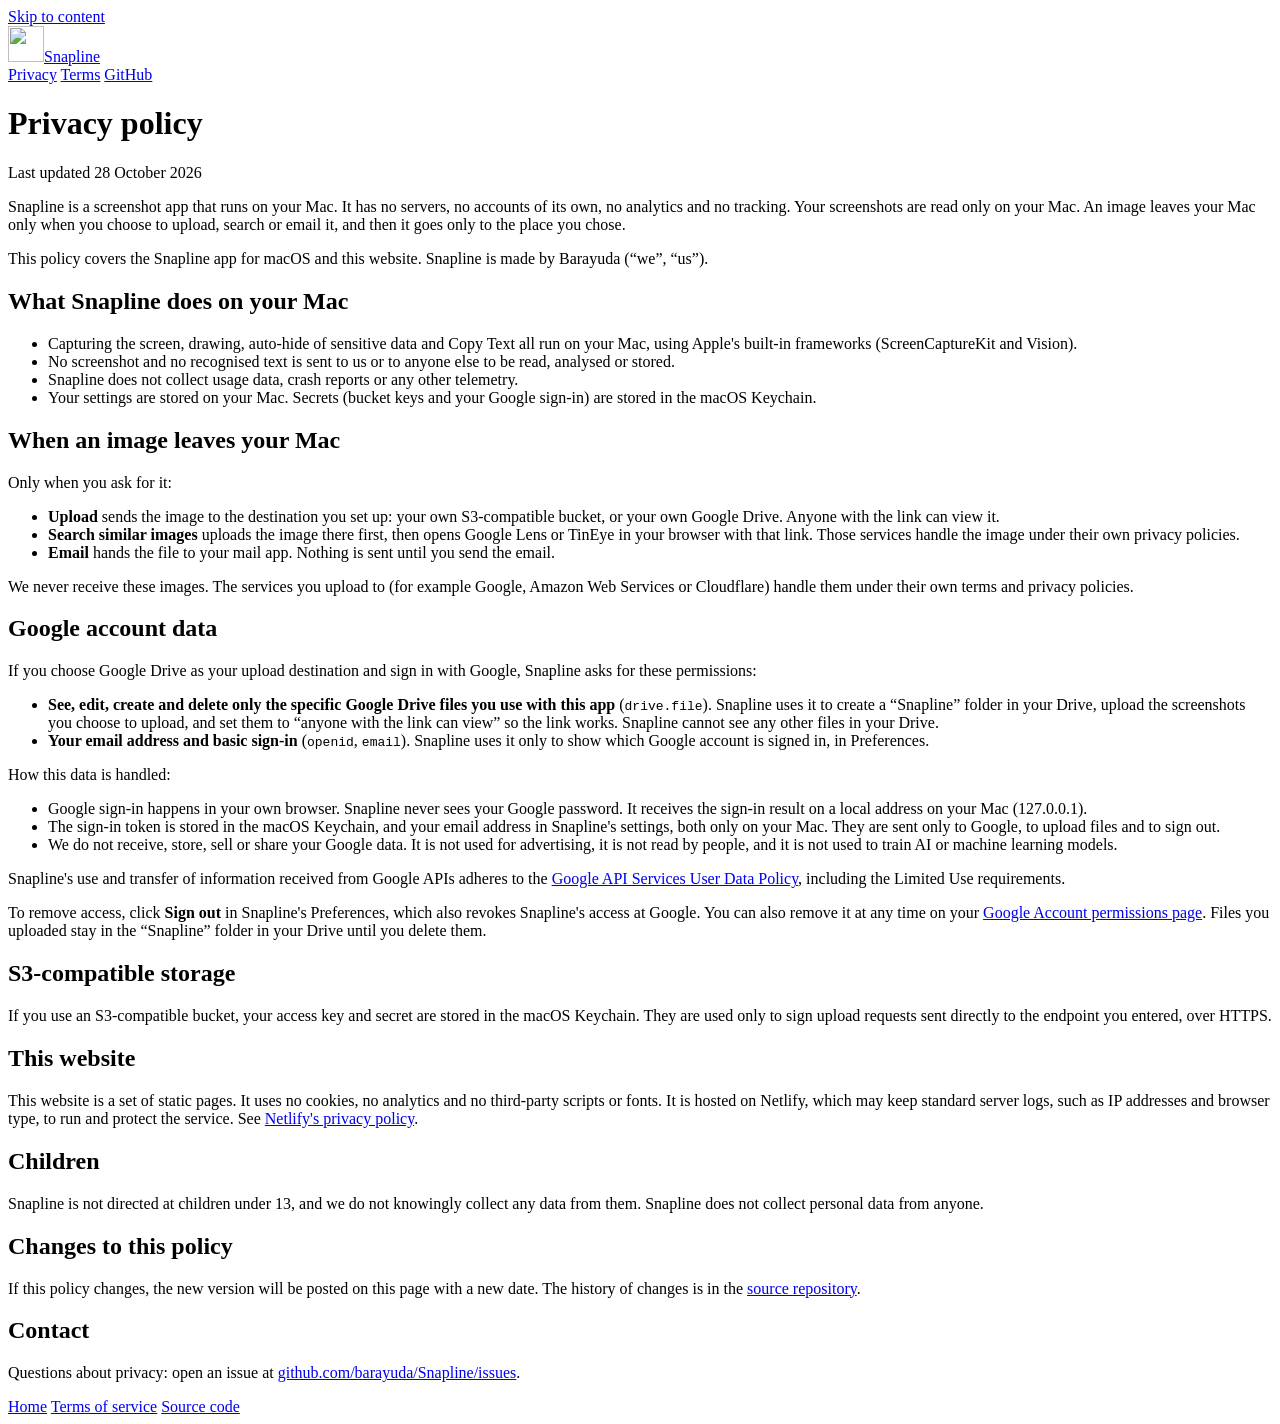
==== site/privacy/index.html @ 1e271ca5 "Add website with privacy policy and terms for Netlify Static pages for snapline.barayuda.web.id: a h" ====
<!doctype html>
<html lang="en">
<head>
  <meta charset="utf-8">
  <meta name="viewport" content="width=device-width, initial-scale=1">
  <title>Snapline privacy policy</title>
  <meta name="description" content="How Snapline handles your screenshots, your Google account data and your keys.">
  <link rel="canonical" href="https://snapline.barayuda.web.id/privacy/">
  <link rel="icon" href="/assets/favicon-64.png" type="image/png">
  <link rel="apple-touch-icon" href="/assets/apple-touch-icon.png">
  <meta name="theme-color" content="#f6f5fb">
  <link rel="stylesheet" href="/styles.css">
</head>
<body>
  <a class="skip" href="#main">Skip to content</a>

  <header class="site-header">
    <div class="wrap">
      <a class="brand" href="/"><img src="/assets/icon-256.png" alt="" width="36" height="36">Snapline</a>
      <nav class="site-nav" aria-label="Site">
        <a href="/privacy/" aria-current="page">Privacy</a>
        <a href="/terms/">Terms</a>
        <a href="https://github.com/barayuda/Snapline">GitHub</a>
      </nav>
    </div>
  </header>

  <main id="main" class="doc">
    <div class="wrap">
      <h1>Privacy policy</h1>
      <p class="updated">Last updated 28 October 2026</p>

      <div class="summary">
        <p>Snapline is a screenshot app that runs on your Mac. It has no servers, no accounts of its own, no analytics and no tracking. Your screenshots are read only on your Mac. An image leaves your Mac only when you choose to upload, search or email it, and then it goes only to the place you chose.</p>
      </div>

      <p>This policy covers the Snapline app for macOS and this website. Snapline is made by Barayuda (“we”, “us”).</p>

      <h2>What Snapline does on your Mac</h2>
      <ul>
        <li>Capturing the screen, drawing, auto-hide of sensitive data and Copy Text all run on your Mac, using Apple's built-in frameworks (ScreenCaptureKit and Vision).</li>
        <li>No screenshot and no recognised text is sent to us or to anyone else to be read, analysed or stored.</li>
        <li>Snapline does not collect usage data, crash reports or any other telemetry.</li>
        <li>Your settings are stored on your Mac. Secrets (bucket keys and your Google sign-in) are stored in the macOS Keychain.</li>
      </ul>

      <h2>When an image leaves your Mac</h2>
      <p>Only when you ask for it:</p>
      <ul>
        <li><strong>Upload</strong> sends the image to the destination you set up: your own S3-compatible bucket, or your own Google Drive. Anyone with the link can view it.</li>
        <li><strong>Search similar images</strong> uploads the image there first, then opens Google Lens or TinEye in your browser with that link. Those services handle the image under their own privacy policies.</li>
        <li><strong>Email</strong> hands the file to your mail app. Nothing is sent until you send the email.</li>
      </ul>
      <p>We never receive these images. The services you upload to (for example Google, Amazon Web Services or Cloudflare) handle them under their own terms and privacy policies.</p>

      <h2>Google account data</h2>
      <p>If you choose Google Drive as your upload destination and sign in with Google, Snapline asks for these permissions:</p>
      <ul>
        <li><strong>See, edit, create and delete only the specific Google Drive files you use with this app</strong> (<code>drive.file</code>). Snapline uses it to create a “Snapline” folder in your Drive, upload the screenshots you choose to upload, and set them to “anyone with the link can view” so the link works. Snapline cannot see any other files in your Drive.</li>
        <li><strong>Your email address and basic sign-in</strong> (<code>openid</code>, <code>email</code>). Snapline uses it only to show which Google account is signed in, in Preferences.</li>
      </ul>
      <p>How this data is handled:</p>
      <ul>
        <li>Google sign-in happens in your own browser. Snapline never sees your Google password. It receives the sign-in result on a local address on your Mac (127.0.0.1).</li>
        <li>The sign-in token is stored in the macOS Keychain, and your email address in Snapline's settings, both only on your Mac. They are sent only to Google, to upload files and to sign out.</li>
        <li>We do not receive, store, sell or share your Google data. It is not used for advertising, it is not read by people, and it is not used to train AI or machine learning models.</li>
      </ul>
      <p>Snapline's use and transfer of information received from Google APIs adheres to the <a href="https://developers.google.com/terms/api-services-user-data-policy">Google API Services User Data Policy</a>, including the Limited Use requirements.</p>
      <p>To remove access, click <strong>Sign out</strong> in Snapline's Preferences, which also revokes Snapline's access at Google. You can also remove it at any time on your <a href="https://myaccount.google.com/permissions">Google Account permissions page</a>. Files you uploaded stay in the “Snapline” folder in your Drive until you delete them.</p>

      <h2>S3-compatible storage</h2>
      <p>If you use an S3-compatible bucket, your access key and secret are stored in the macOS Keychain. They are used only to sign upload requests sent directly to the endpoint you entered, over HTTPS.</p>

      <h2>This website</h2>
      <p>This website is a set of static pages. It uses no cookies, no analytics and no third-party scripts or fonts. It is hosted on Netlify, which may keep standard server logs, such as IP addresses and browser type, to run and protect the service. See <a href="https://www.netlify.com/privacy/">Netlify's privacy policy</a>.</p>

      <h2>Children</h2>
      <p>Snapline is not directed at children under 13, and we do not knowingly collect any data from them. Snapline does not collect personal data from anyone.</p>

      <h2>Changes to this policy</h2>
      <p>If this policy changes, the new version will be posted on this page with a new date. The history of changes is in the <a href="https://github.com/barayuda/Snapline">source repository</a>.</p>

      <h2>Contact</h2>
      <p>Questions about privacy: open an issue at <a href="https://github.com/barayuda/Snapline/issues">github.com/barayuda/Snapline/issues</a>.</p>
    </div>
  </main>

  <footer class="site-footer">
    <div class="wrap">
      <nav aria-label="Footer">
        <a href="/">Home</a>
        <a href="/terms/">Terms of service</a>
        <a href="https://github.com/barayuda/Snapline">Source code</a>
      </nav>
    </div>
  </footer>
</body>
</html>
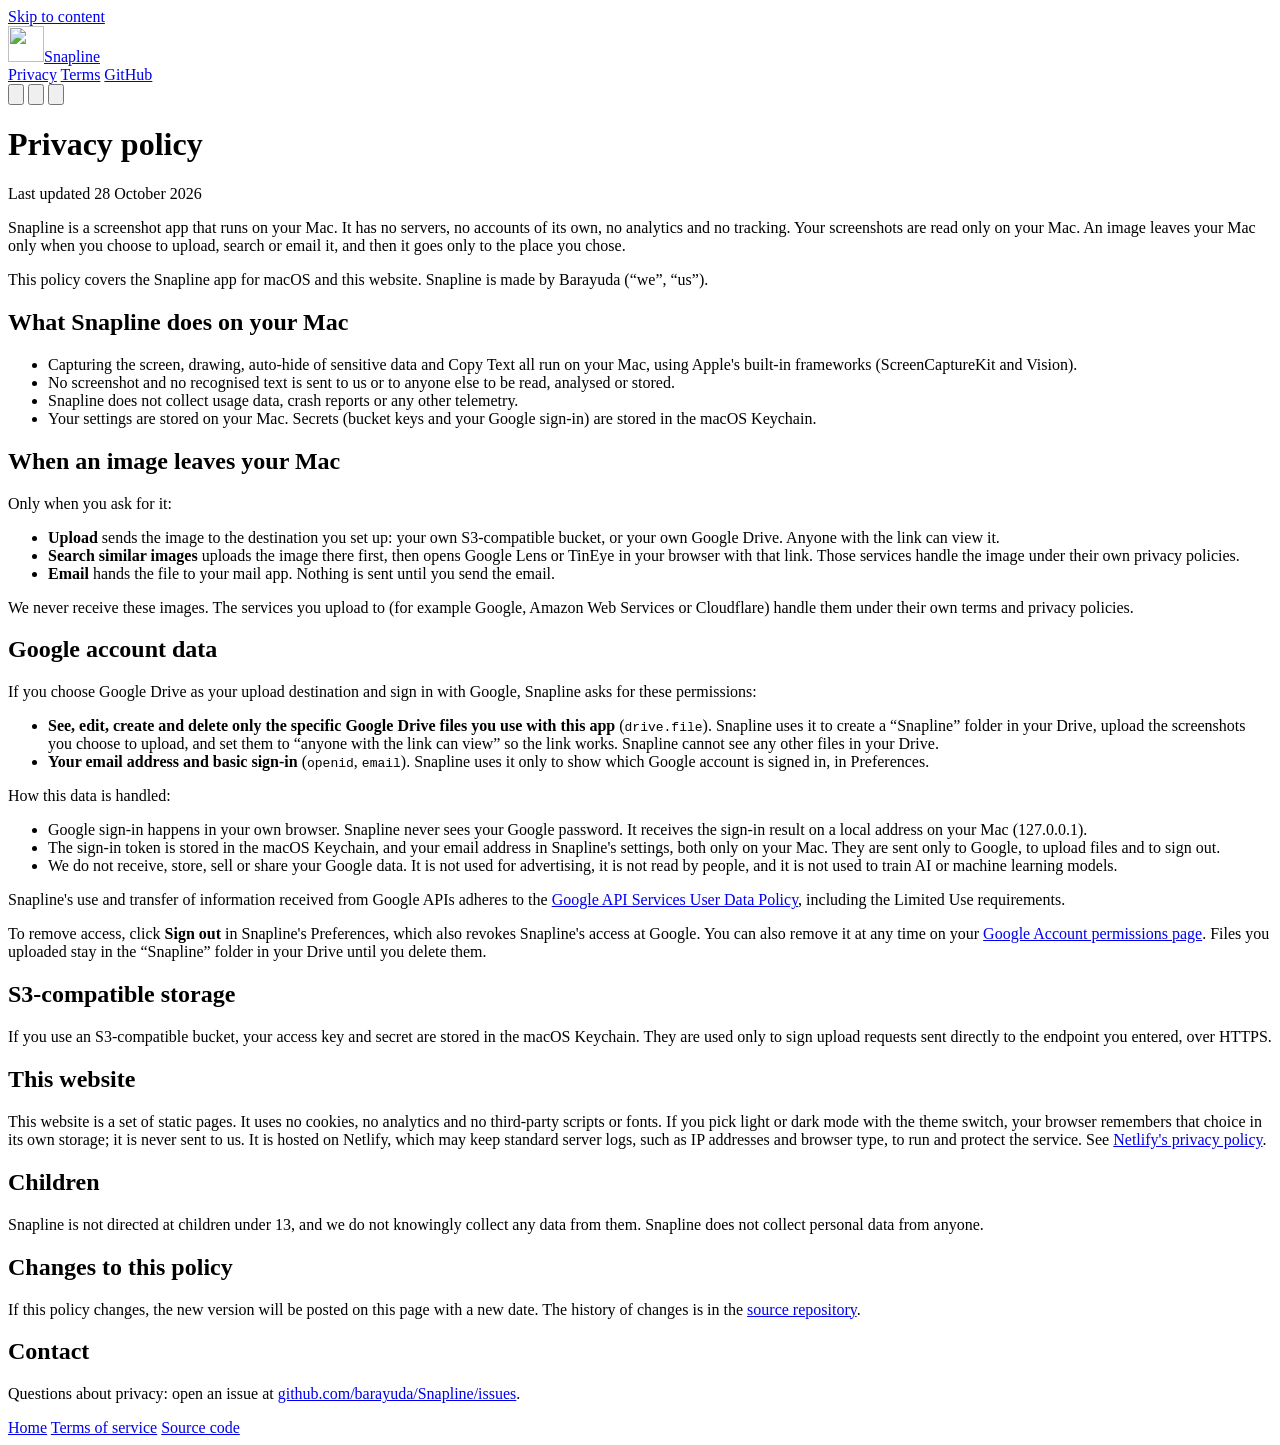
==== commit 9668c01d: "Add a System / Light / Dark theme switch to the website Defaults to System, which follows the device" ====
--- a/site/privacy/index.html
+++ b/site/privacy/index.html
@@ -8,8 +8,10 @@
   <link rel="canonical" href="https://snapline.barayuda.web.id/privacy/">
   <link rel="icon" href="/assets/favicon-64.png" type="image/png">
   <link rel="apple-touch-icon" href="/assets/apple-touch-icon.png">
-  <meta name="theme-color" content="#f6f5fb">
+  <meta name="theme-color" content="#f6f5fb" media="(prefers-color-scheme: light)">
+  <meta name="theme-color" content="#0c0819" media="(prefers-color-scheme: dark)">
   <link rel="stylesheet" href="/styles.css">
+  <script src="/theme.js"></script>
 </head>
 <body>
   <a class="skip" href="#main">Skip to content</a>
@@ -17,11 +19,18 @@
   <header class="site-header">
     <div class="wrap">
       <a class="brand" href="/"><img src="/assets/icon-256.png" alt="" width="36" height="36">Snapline</a>
-      <nav class="site-nav" aria-label="Site">
-        <a href="/privacy/" aria-current="page">Privacy</a>
-        <a href="/terms/">Terms</a>
-        <a href="https://github.com/barayuda/Snapline">GitHub</a>
-      </nav>
+      <div class="header-end">
+        <nav class="site-nav" aria-label="Site">
+          <a href="/privacy/" aria-current="page">Privacy</a>
+          <a href="/terms/">Terms</a>
+          <a href="https://github.com/barayuda/Snapline">GitHub</a>
+        </nav>
+        <div class="theme" role="group" aria-label="Colour theme">
+          <button type="button" data-theme-choice="system" aria-pressed="true" aria-label="System" title="Follow system"><svg viewBox="0 0 16 16" fill="none" stroke="currentColor" stroke-width="1.5" stroke-linecap="round" stroke-linejoin="round" aria-hidden="true"><rect x="1.75" y="2.5" width="12.5" height="8.5" rx="1.5"/><path d="M5.5 14h5M8 11v3"/></svg></button>
+          <button type="button" data-theme-choice="light" aria-pressed="false" aria-label="Light" title="Light"><svg viewBox="0 0 16 16" fill="none" stroke="currentColor" stroke-width="1.5" stroke-linecap="round" aria-hidden="true"><circle cx="8" cy="8" r="3"/><path d="M8 1.25v1.5M8 13.25v1.5M1.25 8h1.5M13.25 8h1.5M3.2 3.2l1.06 1.06M11.74 11.74l1.06 1.06M3.2 12.8l1.06-1.06M11.74 4.26l1.06-1.06"/></svg></button>
+          <button type="button" data-theme-choice="dark" aria-pressed="false" aria-label="Dark" title="Dark"><svg viewBox="0 0 16 16" fill="none" stroke="currentColor" stroke-width="1.5" stroke-linejoin="round" aria-hidden="true"><path d="M13.75 9.6A5.75 5.75 0 0 1 6.4 2.25a5.75 5.75 0 1 0 7.35 7.35z"/></svg></button>
+        </div>
+      </div>
     </div>
   </header>
 
@@ -72,7 +81,7 @@
       <p>If you use an S3-compatible bucket, your access key and secret are stored in the macOS Keychain. They are used only to sign upload requests sent directly to the endpoint you entered, over HTTPS.</p>
 
       <h2>This website</h2>
-      <p>This website is a set of static pages. It uses no cookies, no analytics and no third-party scripts or fonts. It is hosted on Netlify, which may keep standard server logs, such as IP addresses and browser type, to run and protect the service. See <a href="https://www.netlify.com/privacy/">Netlify's privacy policy</a>.</p>
+      <p>This website is a set of static pages. It uses no cookies, no analytics and no third-party scripts or fonts. If you pick light or dark mode with the theme switch, your browser remembers that choice in its own storage; it is never sent to us. It is hosted on Netlify, which may keep standard server logs, such as IP addresses and browser type, to run and protect the service. See <a href="https://www.netlify.com/privacy/">Netlify's privacy policy</a>.</p>
 
       <h2>Children</h2>
       <p>Snapline is not directed at children under 13, and we do not knowingly collect any data from them. Snapline does not collect personal data from anyone.</p>
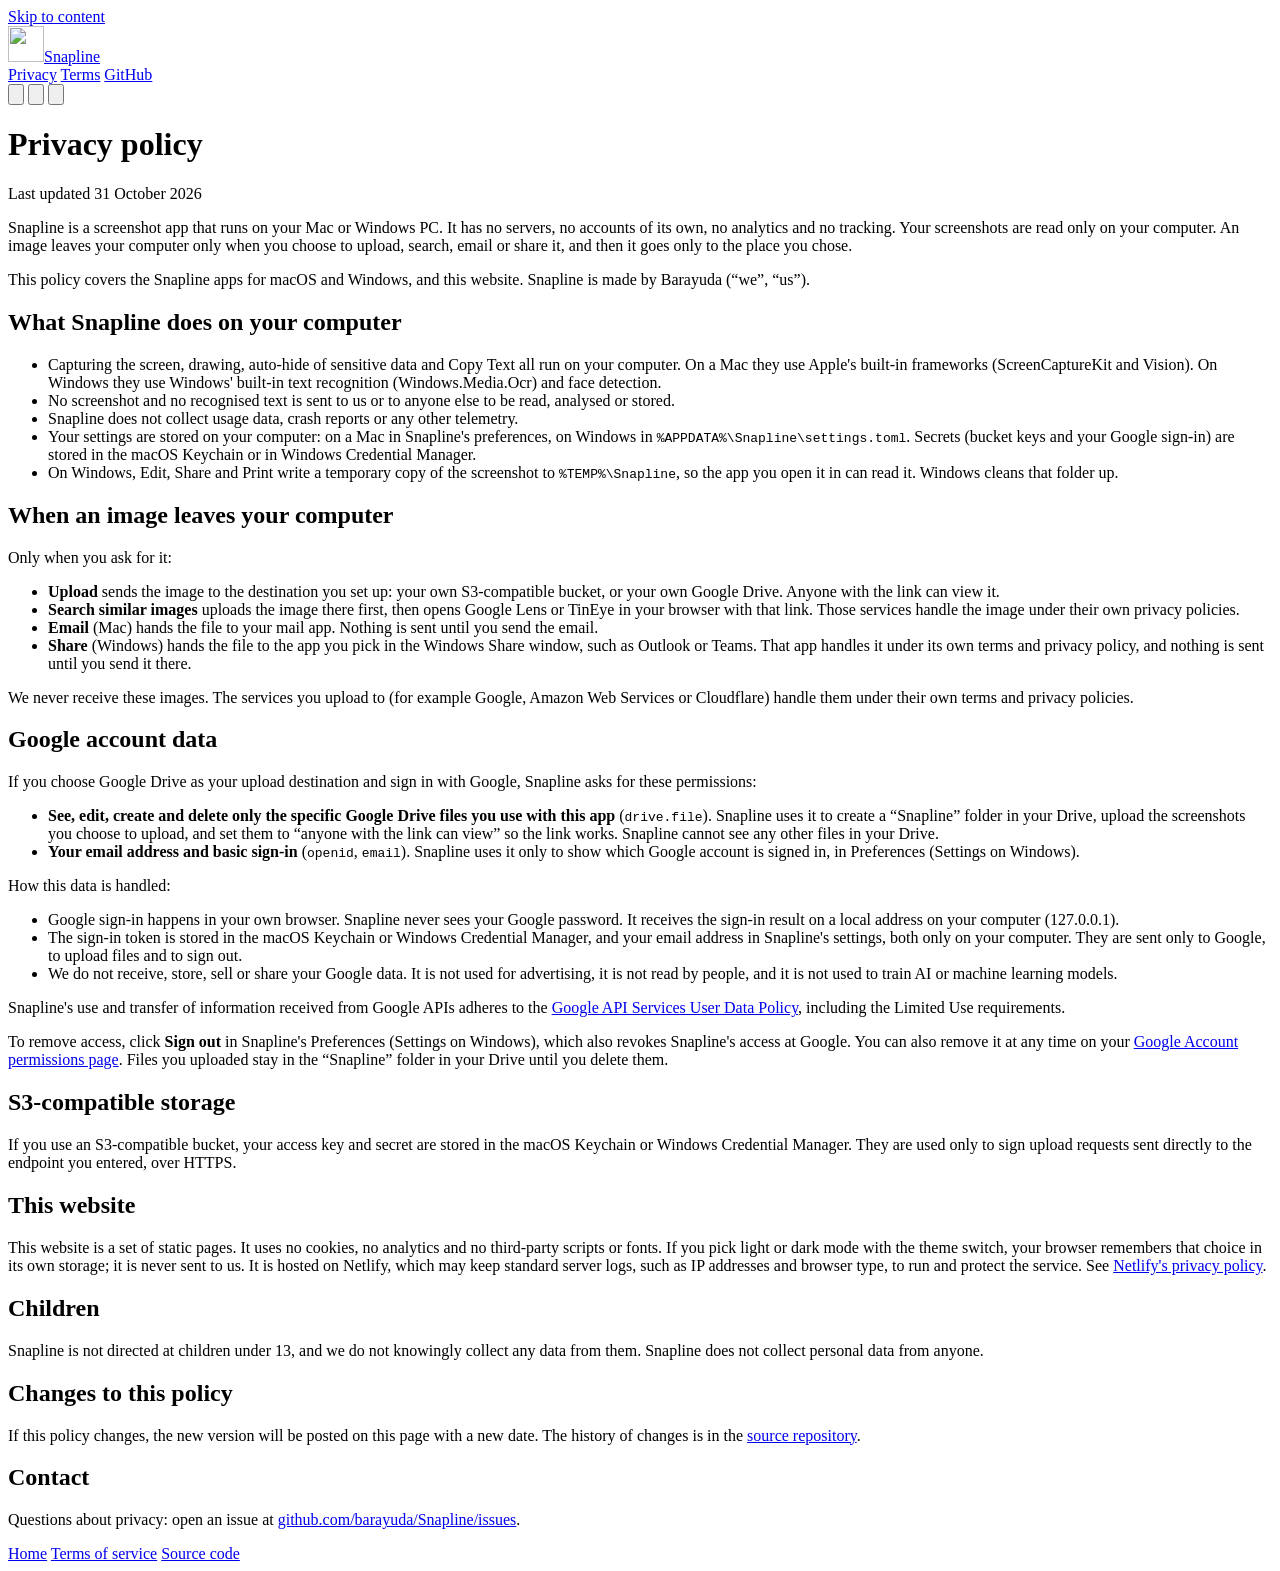
==== commit 95b31b76: "Offer the Windows download on the website and cover Windows in the privacy policy" ====
--- a/site/privacy/index.html
+++ b/site/privacy/index.html
@@ -37,28 +37,30 @@
   <main id="main" class="doc">
     <div class="wrap">
       <h1>Privacy policy</h1>
-      <p class="updated">Last updated 28 October 2026</p>
+      <p class="updated">Last updated 31 October 2026</p>
 
       <div class="summary">
-        <p>Snapline is a screenshot app that runs on your Mac. It has no servers, no accounts of its own, no analytics and no tracking. Your screenshots are read only on your Mac. An image leaves your Mac only when you choose to upload, search or email it, and then it goes only to the place you chose.</p>
+        <p>Snapline is a screenshot app that runs on your Mac or Windows PC. It has no servers, no accounts of its own, no analytics and no tracking. Your screenshots are read only on your computer. An image leaves your computer only when you choose to upload, search, email or share it, and then it goes only to the place you chose.</p>
       </div>
 
-      <p>This policy covers the Snapline app for macOS and this website. Snapline is made by Barayuda (“we”, “us”).</p>
+      <p>This policy covers the Snapline apps for macOS and Windows, and this website. Snapline is made by Barayuda (“we”, “us”).</p>
 
-      <h2>What Snapline does on your Mac</h2>
+      <h2>What Snapline does on your computer</h2>
       <ul>
-        <li>Capturing the screen, drawing, auto-hide of sensitive data and Copy Text all run on your Mac, using Apple's built-in frameworks (ScreenCaptureKit and Vision).</li>
+        <li>Capturing the screen, drawing, auto-hide of sensitive data and Copy Text all run on your computer. On a Mac they use Apple's built-in frameworks (ScreenCaptureKit and Vision). On Windows they use Windows' built-in text recognition (Windows.Media.Ocr) and face detection.</li>
         <li>No screenshot and no recognised text is sent to us or to anyone else to be read, analysed or stored.</li>
         <li>Snapline does not collect usage data, crash reports or any other telemetry.</li>
-        <li>Your settings are stored on your Mac. Secrets (bucket keys and your Google sign-in) are stored in the macOS Keychain.</li>
+        <li>Your settings are stored on your computer: on a Mac in Snapline's preferences, on Windows in <code>%APPDATA%\Snapline\settings.toml</code>. Secrets (bucket keys and your Google sign-in) are stored in the macOS Keychain or in Windows Credential Manager.</li>
+        <li>On Windows, Edit, Share and Print write a temporary copy of the screenshot to <code>%TEMP%\Snapline</code>, so the app you open it in can read it. Windows cleans that folder up.</li>
       </ul>
 
-      <h2>When an image leaves your Mac</h2>
+      <h2>When an image leaves your computer</h2>
       <p>Only when you ask for it:</p>
       <ul>
         <li><strong>Upload</strong> sends the image to the destination you set up: your own S3-compatible bucket, or your own Google Drive. Anyone with the link can view it.</li>
         <li><strong>Search similar images</strong> uploads the image there first, then opens Google Lens or TinEye in your browser with that link. Those services handle the image under their own privacy policies.</li>
-        <li><strong>Email</strong> hands the file to your mail app. Nothing is sent until you send the email.</li>
+        <li><strong>Email</strong> (Mac) hands the file to your mail app. Nothing is sent until you send the email.</li>
+        <li><strong>Share</strong> (Windows) hands the file to the app you pick in the Windows Share window, such as Outlook or Teams. That app handles it under its own terms and privacy policy, and nothing is sent until you send it there.</li>
       </ul>
       <p>We never receive these images. The services you upload to (for example Google, Amazon Web Services or Cloudflare) handle them under their own terms and privacy policies.</p>
 
@@ -66,19 +68,19 @@
       <p>If you choose Google Drive as your upload destination and sign in with Google, Snapline asks for these permissions:</p>
       <ul>
         <li><strong>See, edit, create and delete only the specific Google Drive files you use with this app</strong> (<code>drive.file</code>). Snapline uses it to create a “Snapline” folder in your Drive, upload the screenshots you choose to upload, and set them to “anyone with the link can view” so the link works. Snapline cannot see any other files in your Drive.</li>
-        <li><strong>Your email address and basic sign-in</strong> (<code>openid</code>, <code>email</code>). Snapline uses it only to show which Google account is signed in, in Preferences.</li>
+        <li><strong>Your email address and basic sign-in</strong> (<code>openid</code>, <code>email</code>). Snapline uses it only to show which Google account is signed in, in Preferences (Settings on Windows).</li>
       </ul>
       <p>How this data is handled:</p>
       <ul>
-        <li>Google sign-in happens in your own browser. Snapline never sees your Google password. It receives the sign-in result on a local address on your Mac (127.0.0.1).</li>
-        <li>The sign-in token is stored in the macOS Keychain, and your email address in Snapline's settings, both only on your Mac. They are sent only to Google, to upload files and to sign out.</li>
+        <li>Google sign-in happens in your own browser. Snapline never sees your Google password. It receives the sign-in result on a local address on your computer (127.0.0.1).</li>
+        <li>The sign-in token is stored in the macOS Keychain or Windows Credential Manager, and your email address in Snapline's settings, both only on your computer. They are sent only to Google, to upload files and to sign out.</li>
         <li>We do not receive, store, sell or share your Google data. It is not used for advertising, it is not read by people, and it is not used to train AI or machine learning models.</li>
       </ul>
       <p>Snapline's use and transfer of information received from Google APIs adheres to the <a href="https://developers.google.com/terms/api-services-user-data-policy">Google API Services User Data Policy</a>, including the Limited Use requirements.</p>
-      <p>To remove access, click <strong>Sign out</strong> in Snapline's Preferences, which also revokes Snapline's access at Google. You can also remove it at any time on your <a href="https://myaccount.google.com/permissions">Google Account permissions page</a>. Files you uploaded stay in the “Snapline” folder in your Drive until you delete them.</p>
+      <p>To remove access, click <strong>Sign out</strong> in Snapline's Preferences (Settings on Windows), which also revokes Snapline's access at Google. You can also remove it at any time on your <a href="https://myaccount.google.com/permissions">Google Account permissions page</a>. Files you uploaded stay in the “Snapline” folder in your Drive until you delete them.</p>
 
       <h2>S3-compatible storage</h2>
-      <p>If you use an S3-compatible bucket, your access key and secret are stored in the macOS Keychain. They are used only to sign upload requests sent directly to the endpoint you entered, over HTTPS.</p>
+      <p>If you use an S3-compatible bucket, your access key and secret are stored in the macOS Keychain or Windows Credential Manager. They are used only to sign upload requests sent directly to the endpoint you entered, over HTTPS.</p>
 
       <h2>This website</h2>
       <p>This website is a set of static pages. It uses no cookies, no analytics and no third-party scripts or fonts. If you pick light or dark mode with the theme switch, your browser remembers that choice in its own storage; it is never sent to us. It is hosted on Netlify, which may keep standard server logs, such as IP addresses and browser type, to run and protect the service. See <a href="https://www.netlify.com/privacy/">Netlify's privacy policy</a>.</p>
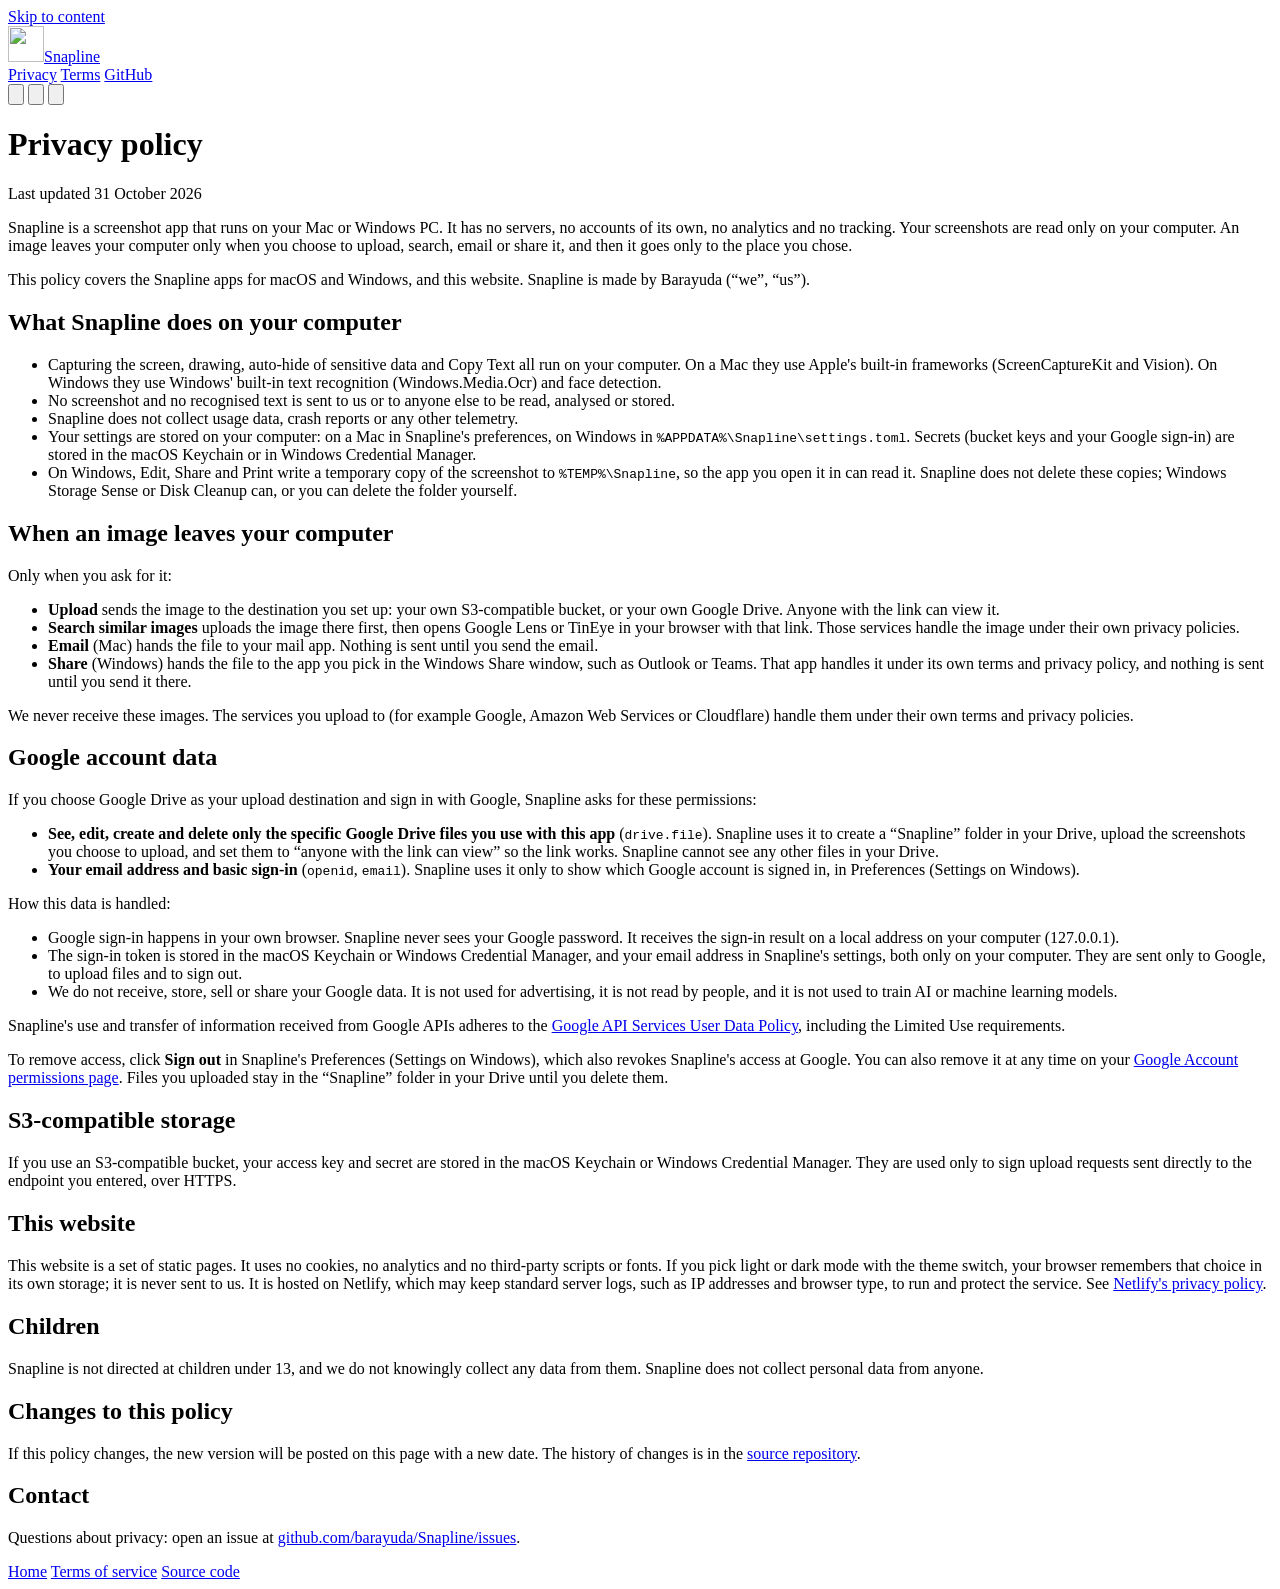
==== commit 39ff0c7a: "Close a running Snapline on upgrade and uninstall, keep sign-in choices, LF checksums - Setup ends s" ====
--- a/site/privacy/index.html
+++ b/site/privacy/index.html
@@ -51,7 +51,7 @@
         <li>No screenshot and no recognised text is sent to us or to anyone else to be read, analysed or stored.</li>
         <li>Snapline does not collect usage data, crash reports or any other telemetry.</li>
         <li>Your settings are stored on your computer: on a Mac in Snapline's preferences, on Windows in <code>%APPDATA%\Snapline\settings.toml</code>. Secrets (bucket keys and your Google sign-in) are stored in the macOS Keychain or in Windows Credential Manager.</li>
-        <li>On Windows, Edit, Share and Print write a temporary copy of the screenshot to <code>%TEMP%\Snapline</code>, so the app you open it in can read it. Windows cleans that folder up.</li>
+        <li>On Windows, Edit, Share and Print write a temporary copy of the screenshot to <code>%TEMP%\Snapline</code>, so the app you open it in can read it. Snapline does not delete these copies; Windows Storage Sense or Disk Cleanup can, or you can delete the folder yourself.</li>
       </ul>
 
       <h2>When an image leaves your computer</h2>
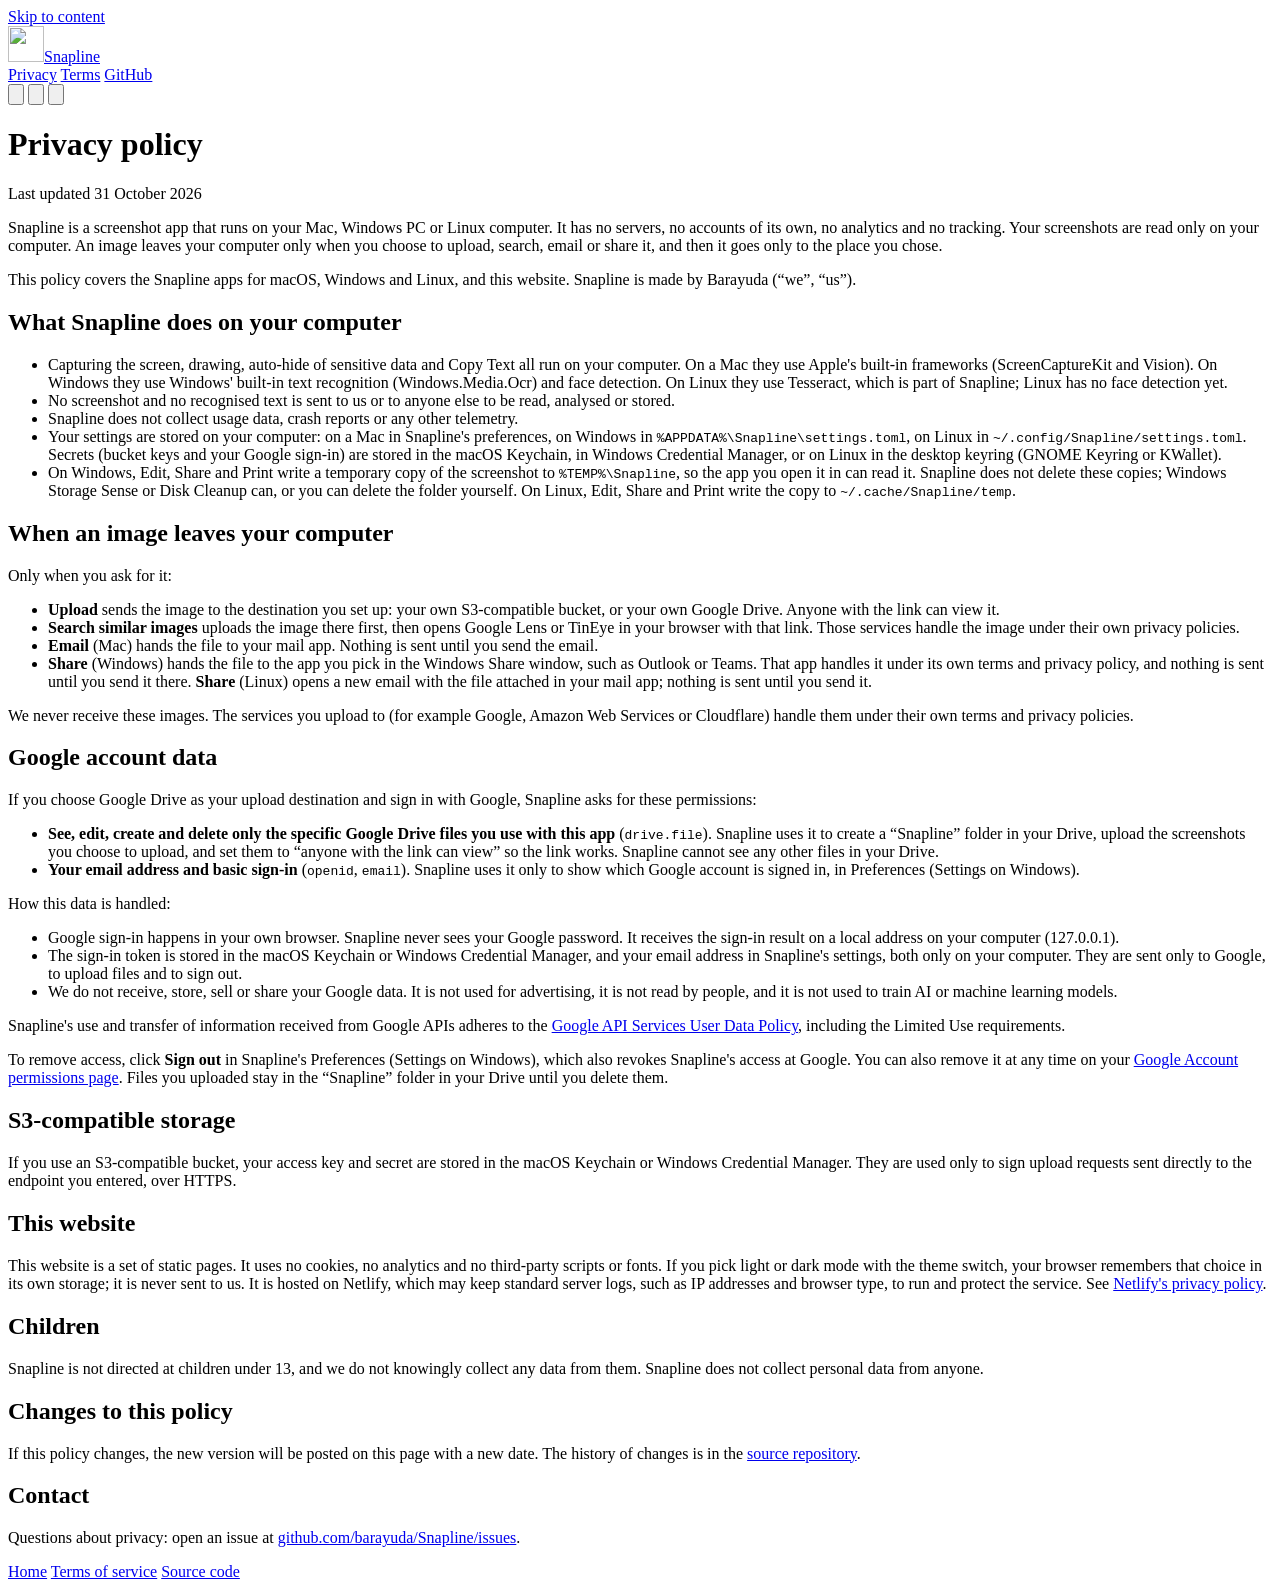
==== commit 596fee4f: "Linux release workflow and guide; README, design doc, banner and website files name Linux" ====
--- a/site/privacy/index.html
+++ b/site/privacy/index.html
@@ -40,18 +40,18 @@
       <p class="updated">Last updated 31 October 2026</p>
 
       <div class="summary">
-        <p>Snapline is a screenshot app that runs on your Mac or Windows PC. It has no servers, no accounts of its own, no analytics and no tracking. Your screenshots are read only on your computer. An image leaves your computer only when you choose to upload, search, email or share it, and then it goes only to the place you chose.</p>
+        <p>Snapline is a screenshot app that runs on your Mac, Windows PC or Linux computer. It has no servers, no accounts of its own, no analytics and no tracking. Your screenshots are read only on your computer. An image leaves your computer only when you choose to upload, search, email or share it, and then it goes only to the place you chose.</p>
       </div>
 
-      <p>This policy covers the Snapline apps for macOS and Windows, and this website. Snapline is made by Barayuda (“we”, “us”).</p>
+      <p>This policy covers the Snapline apps for macOS, Windows and Linux, and this website. Snapline is made by Barayuda (“we”, “us”).</p>
 
       <h2>What Snapline does on your computer</h2>
       <ul>
-        <li>Capturing the screen, drawing, auto-hide of sensitive data and Copy Text all run on your computer. On a Mac they use Apple's built-in frameworks (ScreenCaptureKit and Vision). On Windows they use Windows' built-in text recognition (Windows.Media.Ocr) and face detection.</li>
+        <li>Capturing the screen, drawing, auto-hide of sensitive data and Copy Text all run on your computer. On a Mac they use Apple's built-in frameworks (ScreenCaptureKit and Vision). On Windows they use Windows' built-in text recognition (Windows.Media.Ocr) and face detection. On Linux they use Tesseract, which is part of Snapline; Linux has no face detection yet.</li>
         <li>No screenshot and no recognised text is sent to us or to anyone else to be read, analysed or stored.</li>
         <li>Snapline does not collect usage data, crash reports or any other telemetry.</li>
-        <li>Your settings are stored on your computer: on a Mac in Snapline's preferences, on Windows in <code>%APPDATA%\Snapline\settings.toml</code>. Secrets (bucket keys and your Google sign-in) are stored in the macOS Keychain or in Windows Credential Manager.</li>
-        <li>On Windows, Edit, Share and Print write a temporary copy of the screenshot to <code>%TEMP%\Snapline</code>, so the app you open it in can read it. Snapline does not delete these copies; Windows Storage Sense or Disk Cleanup can, or you can delete the folder yourself.</li>
+        <li>Your settings are stored on your computer: on a Mac in Snapline's preferences, on Windows in <code>%APPDATA%\Snapline\settings.toml</code>, on Linux in <code>~/.config/Snapline/settings.toml</code>. Secrets (bucket keys and your Google sign-in) are stored in the macOS Keychain, in Windows Credential Manager, or on Linux in the desktop keyring (GNOME Keyring or KWallet).</li>
+        <li>On Windows, Edit, Share and Print write a temporary copy of the screenshot to <code>%TEMP%\Snapline</code>, so the app you open it in can read it. Snapline does not delete these copies; Windows Storage Sense or Disk Cleanup can, or you can delete the folder yourself. On Linux, Edit, Share and Print write the copy to <code>~/.cache/Snapline/temp</code>.</li>
       </ul>
 
       <h2>When an image leaves your computer</h2>
@@ -60,7 +60,7 @@
         <li><strong>Upload</strong> sends the image to the destination you set up: your own S3-compatible bucket, or your own Google Drive. Anyone with the link can view it.</li>
         <li><strong>Search similar images</strong> uploads the image there first, then opens Google Lens or TinEye in your browser with that link. Those services handle the image under their own privacy policies.</li>
         <li><strong>Email</strong> (Mac) hands the file to your mail app. Nothing is sent until you send the email.</li>
-        <li><strong>Share</strong> (Windows) hands the file to the app you pick in the Windows Share window, such as Outlook or Teams. That app handles it under its own terms and privacy policy, and nothing is sent until you send it there.</li>
+        <li><strong>Share</strong> (Windows) hands the file to the app you pick in the Windows Share window, such as Outlook or Teams. That app handles it under its own terms and privacy policy, and nothing is sent until you send it there. <strong>Share</strong> (Linux) opens a new email with the file attached in your mail app; nothing is sent until you send it.</li>
       </ul>
       <p>We never receive these images. The services you upload to (for example Google, Amazon Web Services or Cloudflare) handle them under their own terms and privacy policies.</p>
 
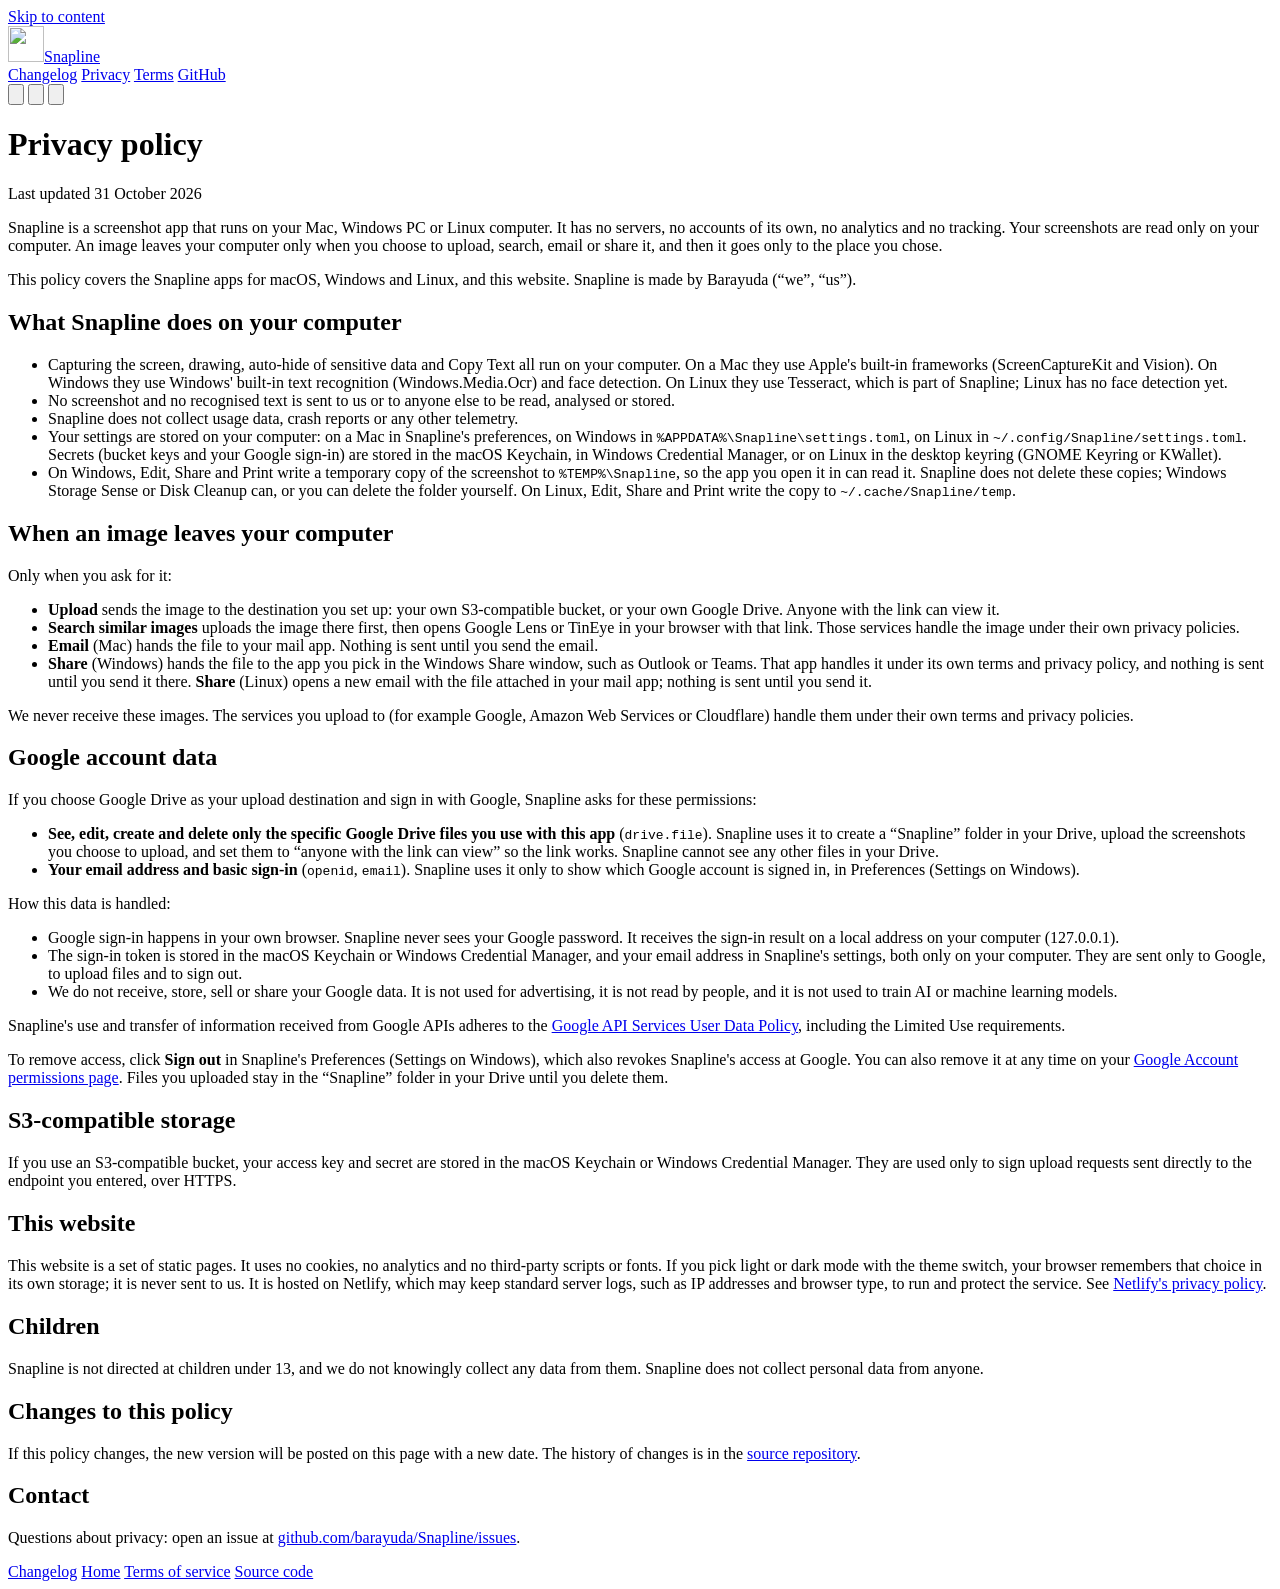
==== commit 82094d28: "Website: a changelog page /changelog/ lists each version, newest first: Mac 1.0.1, Windows 0.1.0, Li" ====
--- a/site/privacy/index.html
+++ b/site/privacy/index.html
@@ -21,6 +21,7 @@
       <a class="brand" href="/"><img src="/assets/icon-256.png" alt="" width="36" height="36">Snapline</a>
       <div class="header-end">
         <nav class="site-nav" aria-label="Site">
+          <a href="/changelog/">Changelog</a>
           <a href="/privacy/" aria-current="page">Privacy</a>
           <a href="/terms/">Terms</a>
           <a href="https://github.com/barayuda/Snapline">GitHub</a>
@@ -99,6 +100,7 @@
   <footer class="site-footer">
     <div class="wrap">
       <nav aria-label="Footer">
+        <a href="/changelog/">Changelog</a>
         <a href="/">Home</a>
         <a href="/terms/">Terms of service</a>
         <a href="https://github.com/barayuda/Snapline">Source code</a>
